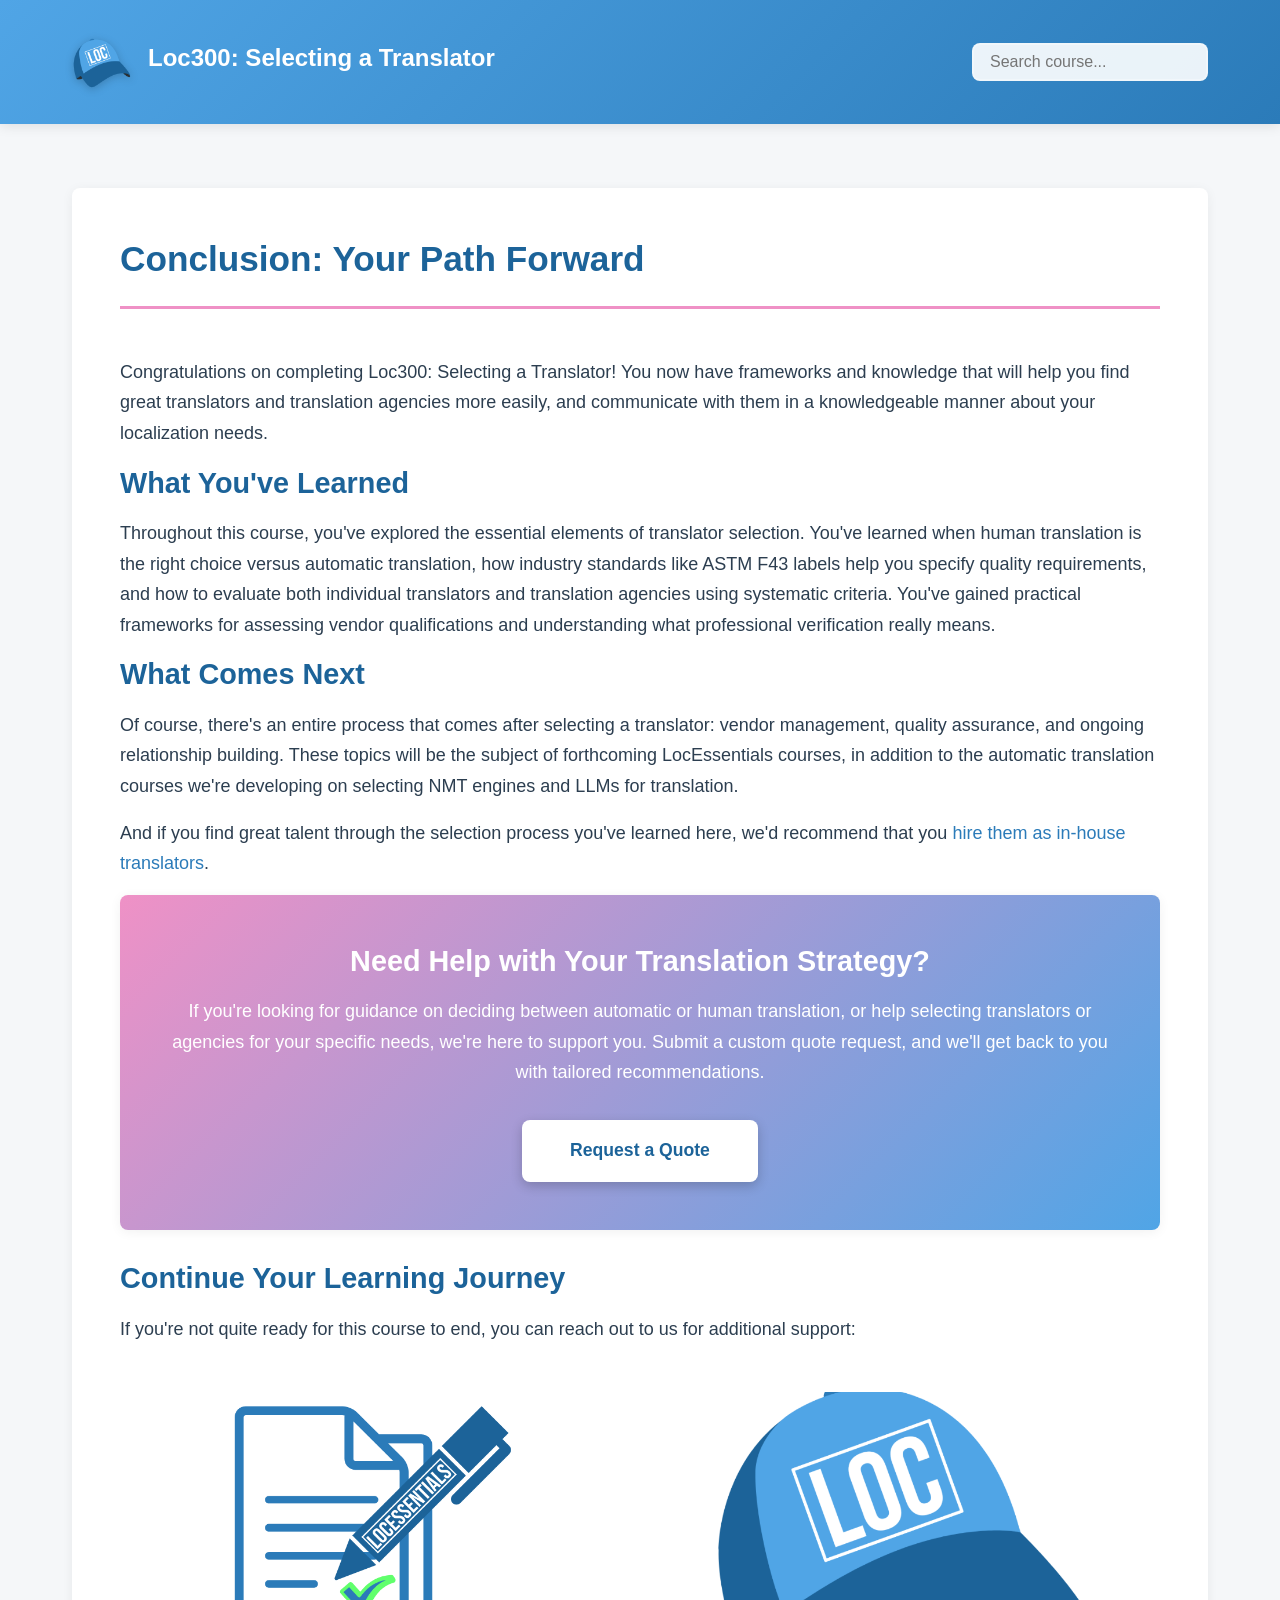
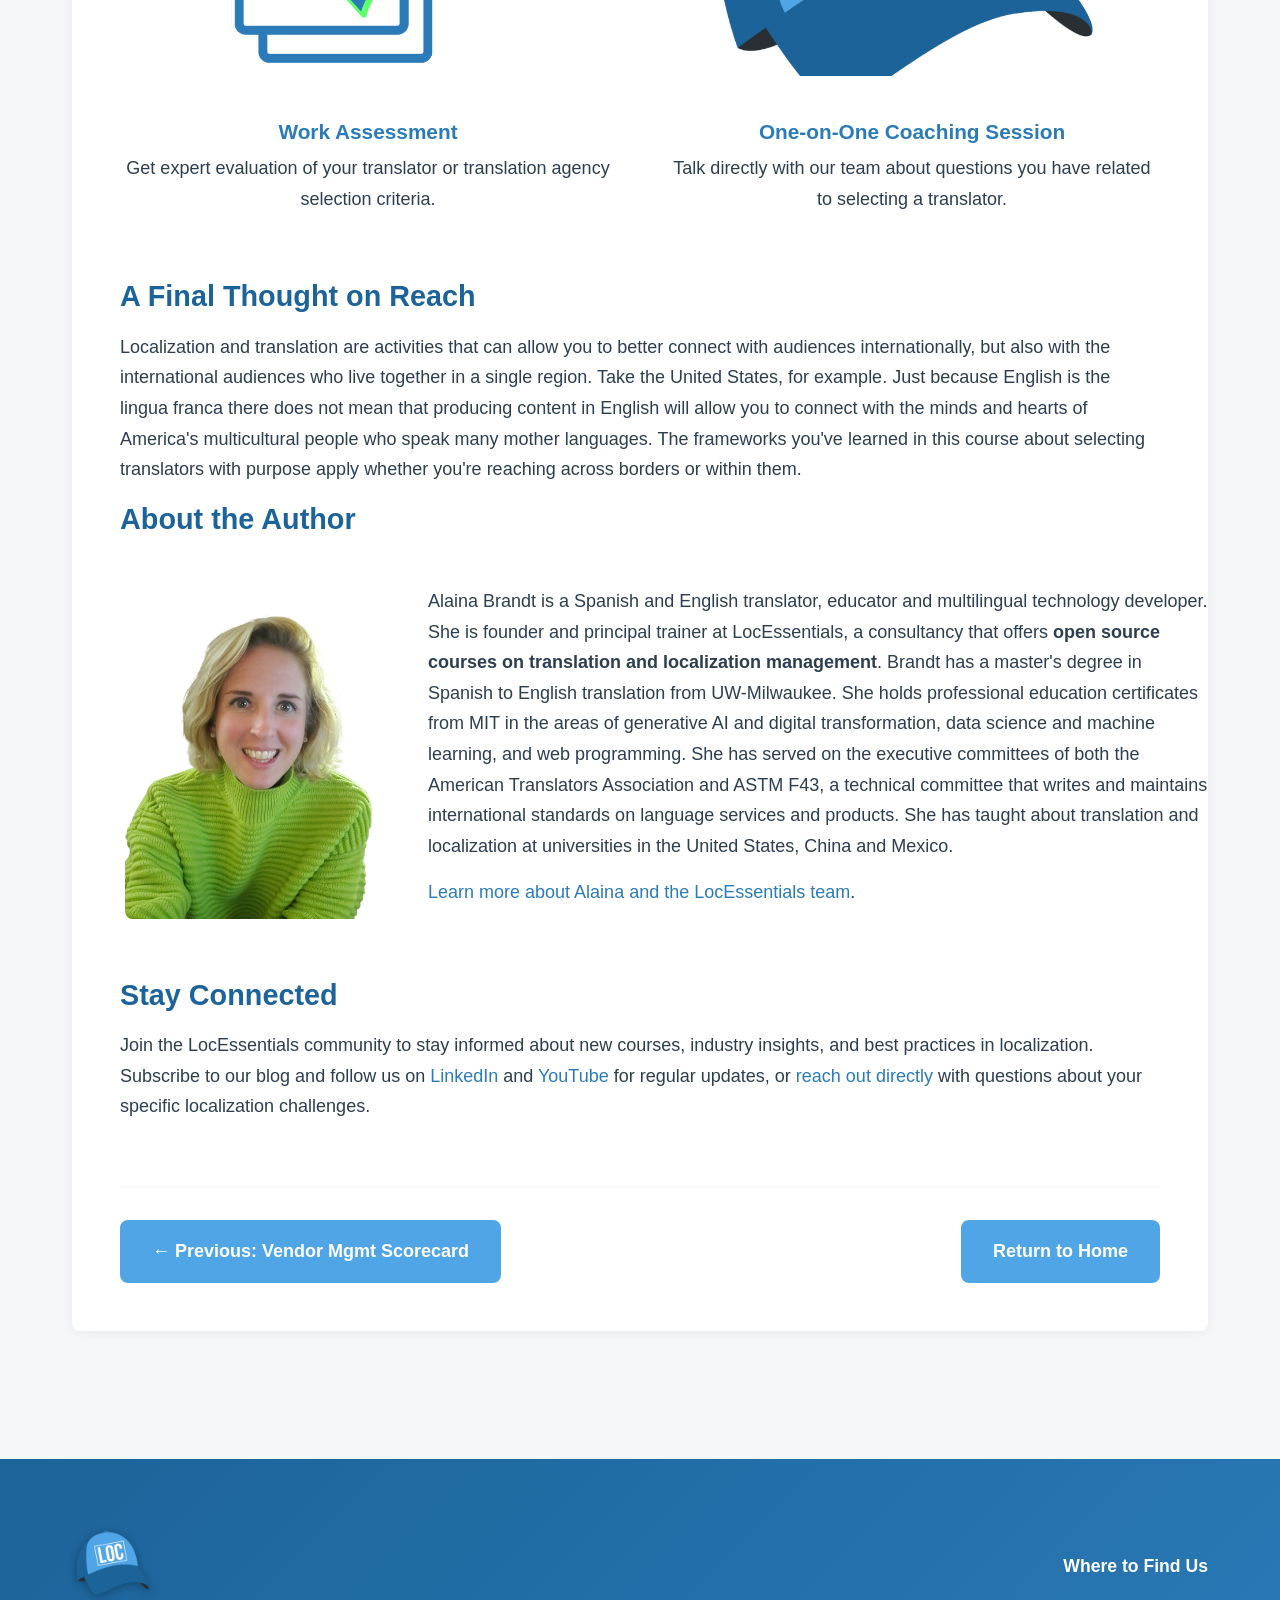
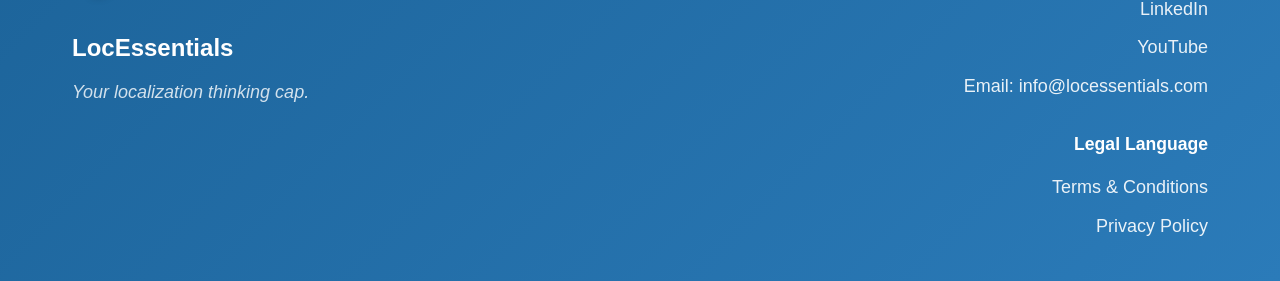
==== conclusion.html @ 0ff8bef4 "Course contents" ====
<!DOCTYPE html>
<html lang="en">
<head>
    <link rel="icon" type="image/x-icon" href="/favicon.ico">
    <meta charset="UTF-8">
    <meta name="viewport" content="width=device-width, initial-scale=1.0">
    <meta name="description" content="Loc300 Conclusion - Apply your translator selection knowledge and explore next steps with LocEssentials courses and consulting services.">
    <meta name="keywords" content="course conclusion, translator selection, localization consulting, translation services, vendor management">
    <title>Conclusion: Your Path Forward | Loc300</title>
    <link rel="stylesheet" href="styles.css">
</head>
<body>
    <header class="site-header">
        <div class="header-content">
            <div class="logo-title">
                <img src="images/logo-tilted.png" alt="LocEssentials tilted cap logo" class="header-logo">
                <h1 class="site-title"><a href="https://loc300.locessentials.com" class="footer-brand">Loc300: Selecting a Translator</a></h1>
            </div>
            <div class="search-container">
                <input type="search" placeholder="Search course..." class="search-input">
            </div>
        </div>
    </header>

    <main class="main-content">
        <div class="page-content">
            <div class="page-header">
                <h2>Conclusion: Your Path Forward</h2>
            </div>

            <p>Congratulations on completing Loc300: Selecting a Translator! You now have frameworks and knowledge that will help you find great translators and translation agencies more easily, and communicate with them in a knowledgeable manner about your localization needs.</p>

            <h3>What You've Learned</h3>
            <p>Throughout this course, you've explored the essential elements of translator selection. You've learned when human translation is the right choice versus automatic translation, how industry standards like ASTM F43 labels help you specify quality requirements, and how to evaluate both individual translators and translation agencies using systematic criteria. You've gained practical frameworks for assessing vendor qualifications and understanding what professional verification really means.</p>

            <h3>What Comes Next</h3>
            <p>Of course, there's an entire process that comes after selecting a translator: vendor management, quality assurance, and ongoing relationship building. These topics will be the subject of forthcoming LocEssentials courses, in addition to the automatic translation courses we're developing on selecting NMT engines and LLMs for translation.</p>

            <p>And if you find great talent through the selection process you've learned here, we'd recommend that you <a href="https://locessentials.com/blog/2025/12/31/why-it-makes-sense-to-hire-in-house-translators/" target="_blank" rel="noopener noreferrer">hire them as in-house translators</a>.</p>

            <!-- Quote Request Section -->
            <div class="cta-section">
                <h3>Need Help with Your Translation Strategy?</h3>
                <p>If you're looking for guidance on deciding between automatic or human translation, or help selecting translators or agencies for your specific needs, we're here to support you. Submit a custom quote request, and we'll get back to you with tailored recommendations.</p>
                <a href="https://locessentials.com/custom-quote/" target="_blank" rel="noopener noreferrer" class="cta-button">Request a Quote</a>
            </div>
            <br>
            <!-- Products Section -->
            <h3>Continue Your Learning Journey</h3>
            <p>If you're not quite ready for this course to end, you can reach out to us for additional support:</p>

            <div class="two-column-section">
                <div class="column-item">
                    <a href="https://locessentials.com/products/services/one-time-assessment/" target="_blank" rel="noopener noreferrer">
                        <img src="images/LocEssentialsAssessment.png" alt="Two stacked documents with blue outlines and light blue text lines, a navy blue pen with LocEssentials in white lettering positioned diagonally across the front document, and a blue and green checkmark in the lower right corner on a white background" class="product-image">
                    </a>
                    <h4><a href="https://locessentials.com/products/services/one-time-assessment/" target="_blank" rel="noopener noreferrer">Work Assessment</a></h4>
                    <p>Get expert evaluation of your translator or translation agency selection criteria.</p>
                </div>

                <div class="column-item">
                    <a href="https://locessentials.com/products/services/1-on-1-coaching-session/" target="_blank" rel="noopener noreferrer">
                        <img src="images/LocHat690x490.png" alt="Two toned baseball cap in blue with the phrase Loc in white lettering enclosed in a white square on the crown tilted up on a white background" class="product-image">
                    </a>
                    <h4><a href="https://locessentials.com/products/services/1-on-1-coaching-session/" target="_blank" rel="noopener noreferrer">One-on-One Coaching Session</a></h4>
                    <p>Talk directly with our team about questions you have related to selecting a translator.</p>
                </div>
            </div>

            <!-- Final Thought -->
            <h3>A Final Thought on Reach</h3>
            <p>Localization and translation are activities that can allow you to better connect with audiences internationally, but also with the international audiences who live together in a single region. Take the United States, for example. Just because English is the lingua franca there does not mean that producing content in English will allow you to connect with the minds and hearts of America's multicultural people who speak many mother languages. The frameworks you've learned in this course about selecting translators with purpose apply whether you're reaching across borders or within them.</p>

            <!-- About the Author -->
            <h3>About the Author</h3>
            <div class="two-column-section author-section">
                <div class="author-image-column">
                    <img src="images/AlainaGreenSweater-NoBG.png" alt="Upper body of a blond, Caucasian woman named Alaina wearing a lime green sweater and smiling" class="author-image">
                </div>
                <div class="author-bio-column">
                    <p>Alaina Brandt is a Spanish and English translator, educator and multilingual technology developer. She is founder and principal trainer at LocEssentials, a consultancy that offers <strong>open source courses on translation and localization management</strong>. Brandt has a master's degree in Spanish to English translation from UW-Milwaukee. She holds professional education certificates from MIT in the areas of generative AI and digital transformation, data science and machine learning, and web programming. She has served on the executive committees of both the American Translators Association and ASTM F43, a technical committee that writes and maintains international standards on language services and products. She has taught about translation and localization at universities in the United States, China and Mexico.</p>
                    <p><a href="https://locessentials.com/about-us/" target="_blank">Learn more about Alaina and the LocEssentials team</a>.</p>
                </div>
            </div>

            <!-- Stay Connected -->
            <h3>Stay Connected</h3>
            <p>Join the LocEssentials community to stay informed about new courses, industry insights, and best practices in localization. Subscribe to our blog and follow us on <a href="https://www.linkedin.com/company/locessentials/" target="_blank">LinkedIn</a> and <a href="https://www.youtube.com/@locessentials" target="_blank">YouTube</a> for regular updates, or <a href="mailto:info@locessentials.com">reach out directly</a> with questions about your specific localization challenges.</p>
            <p></p>
            <div class="page-nav">
                <a href="lesson-6.html" class="nav-button">← Previous: Vendor Mgmt Scorecard</a>
                <a href="index.html" class="nav-button">Return to Home</a>
            </div>
        </div>
    </main>

    <footer class="site-footer">
        <div class="footer-content">
            <div class="footer-column footer-left">
                <img src="images/logo-primary.png" alt="LocEssentials primary cap logo" class="footer-logo">
                <a href="https://locessentials.com" target="_blank" rel="noopener noreferrer" class="footer-brand">LocEssentials</a>
                <p class="footer-tagline">Your localization thinking cap.</p>
            </div>
            
            <div class="footer-column footer-right">
                <h4>Where to Find Us</h4>
                <ul class="footer-links">
                    <li><a href="https://www.linkedin.com/company/locessentials/" target="_blank" rel="noopener noreferrer">LinkedIn</a></li>
                    <li><a href="https://www.youtube.com/@locessentials" target="_blank" rel="noopener noreferrer">YouTube</a></li>
                    <li><a href="mailto:info@locessentials.com">Email: info@locessentials.com</a></li>
                </ul>
                
                <h4>Legal Language</h4>
                <ul class="footer-links">
                    <li><a href="https://locessentials.com/terms-of-service/" target="_blank" rel="noopener noreferrer">Terms & Conditions</a></li>
                    <li><a href="https://locessentials.com/privacy-policy/" target="_blank" rel="noopener noreferrer">Privacy Policy</a></li>
                </ul>
            </div>
        </div>
    </footer>
</body>
</html>
---- styles.css ----
:root {
    /* LocEssentials Brand Colors */
    --pink: #ef91c6;
    --light-blue: #50A5E6;
    --medium-blue: #2b7bb9;
    --dark-blue: #1c6399;
    --neon-green: #60ff6c;
    --alabaster: #F5F7F9;
    
    /* Typography */
    --heading-font: 'Arial', 'Arial', sans-serif;
    --body-font: 'Arial', 'Arial', sans-serif;
    
    /* Spacing */
    --spacing-xs: 0.5rem;
    --spacing-sm: 1rem;
    --spacing-md: 2rem;
    --spacing-lg: 3rem;
    --spacing-xl: 4rem;
    
    /* Layout */
    --max-width: 1200px;
    --border-radius: 8px;
}

* {
    margin: 0;
    padding: 0;
    box-sizing: border-box;
}

body {
    font-family: var(--body-font);
    font-size: 18px;
    line-height: 1.7;
    color: #2c3e50;
    background-color: var(--alabaster);
    -webkit-font-smoothing: antialiased;
}

/* Typography */
h1, h2, h3, h4, h5, h6 {
    font-family: var(--heading-font);
    font-weight: 700;
    line-height: 1.3;
    color: var(--dark-blue);
    margin-bottom: var(--spacing-sm);
}

h1 { font-size: 2.5rem; }
h2 { font-size: 2.2rem; }
h3 { font-size: 1.8rem; }
h4 { font-size: 1.3rem; }

p {
    margin-bottom: var(--spacing-sm);
}

a {
    color: var(--medium-blue);
    text-decoration: none;
    transition: color 0.3s ease;
}

a:hover {
    color: var(--light-blue);
}

/* Header */
.site-header {
    background: linear-gradient(135deg, var(--light-blue) 0%, var(--medium-blue) 100%);
    padding: var(--spacing-md) 0;
    box-shadow: 0 2px 12px rgba(0, 0, 0, 0.1);
    position: sticky;
    top: 0;
    z-index: 100;
}

.header-content {
    max-width: var(--max-width);
    margin: 0 auto;
    padding: 0 var(--spacing-md);
    display: flex;
    justify-content: space-between;
    align-items: center;
    gap: var(--spacing-md);
}

.logo-title {
    display: flex;
    align-items: center;
    gap: var(--spacing-sm);
}

.header-logo {
    width: 60px;
    height: auto;
    filter: drop-shadow(0 2px 4px rgba(0, 0, 0, 0.2));
}

.site-title {
    color: white;
    font-size: 1.6rem;
    margin: 0;
}

.search-container {
    display: flex;
    align-items: center;
    gap: 1rem;
}

.outline-button {
    padding: 0.5rem 1rem;
    background-color: #FF69B4;
    color: white;
    text-decoration: none;
    border-radius: var(--border-radius);
    font-size: 0.9rem;
    white-space: nowrap;
    transition: background-color 0.2s ease;
}

.outline-button:hover {
    background-color: #FF1493;
        color: white;
}

.search-input {
    width: 100%;
    padding: var(--spacing-xs) var(--spacing-sm);
    border: 2px solid rgba(255, 255, 255, 0.3);
    border-radius: var(--border-radius);
    background: rgba(255, 255, 255, 0.9);
    font-family: var(--body-font);
    font-size: 1rem;
    transition: all 0.3s ease;
}

.search-input:focus {
    outline: none;
    border-color: var(--pink);
    background: white;
    box-shadow: 0 4px 12px rgba(239, 145, 198, 0.3);
}

.search-results {
    position: absolute;
    top: 100%;
    left: 0;
    right: 0;
    margin-top: var(--spacing-xs);
    background: white;
    border-radius: var(--border-radius);
    box-shadow: 0 4px 20px rgba(0, 0, 0, 0.15);
    max-height: 400px;
    overflow-y: auto;
    z-index: 1000;
}

.search-result-item {
    display: block;
    padding: var(--spacing-sm);
    color: var(--dark-blue);
    border-bottom: 1px solid var(--alabaster);
    transition: background 0.2s ease;
}

.search-result-item:hover {
    background: var(--alabaster);
    color: var(--medium-blue);
}

.search-result-item:last-child {
    border-bottom: none;
}

.search-no-results {
    padding: var(--spacing-sm);
    color: #999;
    text-align: center;
}

/* Main Content */
.main-content {
    max-width: var(--max-width);
    margin: 0 auto;
    padding: var(--spacing-xl) var(--spacing-md);
}

section {
    margin-bottom: var(--spacing-xl);
}

/* Hero Section */
.hero-section {
    display: grid;
    grid-template-columns: 1fr 1fr;
    gap: var(--spacing-lg);
    align-items: center;
    margin-bottom: var(--spacing-xl);
    padding: var(--spacing-lg);
    background: white;
    border-radius: var(--border-radius);
    box-shadow: 0 4px 20px rgba(0, 0, 0, 0.08);
}

.welcome-text .section-title {
    color: var(--dark-blue);
    margin-bottom: var(--spacing-sm);
}

.lead-text {
    font-size: 1.3rem;
    color: #555;
    line-height: 1.6;
}

.course-cover {
    text-align: center;
}

.course-cover img {
    max-width: 100%;
    height: auto;
    border-radius: var(--border-radius);
    box-shadow: 0 8px 24px rgba(0, 0, 0, 0.12);
}

/* Content Sections */
.course-description,
.learning-outcomes,
.target-audience,
.cta-section {
    background: white;
    padding: var(--spacing-lg);
    border-radius: var(--border-radius);
    box-shadow: 0 2px 12px rgba(0, 0, 0, 0.06);
}

.outcomes-list,
.audience-list,
.lesson-list {
    list-style: none;
    margin-top: var(--spacing-sm);
}

.outcomes-list li,
.audience-list li,
.lesson-list li {
    padding-left: var(--spacing-md);
    margin-bottom: var(--spacing-sm);
    position: relative;
}

.outcomes-list li::before,
.audience-list li::before {
    content: "→";
    position: absolute;
    left: 0;
    color: var(--pink);
    font-weight: bold;
    font-size: 1.2rem;
}

.audience-note {
    margin-top: var(--spacing-md);
    padding: var(--spacing-sm);
    background: var(--alabaster);
    border-left: 4px solid var(--pink);
    border-radius: 4px;
    font-style: italic;
}

/* CTA Section */
.cta-section {
    text-align: center;
    background: linear-gradient(135deg, var(--pink), var(--light-blue));
    color: white;
}

.cta-section h3,
.cta-section p {
    color: white;
}

.cta-button {
    display: inline-block;
    margin-top: var(--spacing-sm);
    padding: var(--spacing-sm) var(--spacing-lg);
    background: white;
    color: var(--dark-blue);
    font-family: var(--heading-font);
    font-size: 1.1rem;
    font-weight: 600;
    border-radius: var(--border-radius);
    transition: all 0.3s ease;
    box-shadow: 0 4px 12px rgba(0, 0, 0, 0.2);
}

.cta-button:hover {
    transform: translateY(-2px);
    box-shadow: 0 6px 20px rgba(0, 0, 0, 0.3);
    background: var(--dark-blue);
    color: white;
}

/* Lesson Outline Cards */
.lesson-list {
    display: grid;
    gap: var(--spacing-md);
    margin-top: var(--spacing-md);
}

.lesson-card {
    background: white;
    padding: var(--spacing-md);
    border-radius: var(--border-radius);
    border-left: 4px solid var(--light-blue);
    box-shadow: 0 2px 8px rgba(0, 0, 0, 0.06);
    transition: all 0.3s ease;
}

.lesson-card:hover {
    transform: translateX(8px);
    box-shadow: 0 4px 16px rgba(0, 0, 0, 0.12);
    border-left-color: var(--pink);
}

.lesson-card h4 {
    color: var(--medium-blue);
    margin-bottom: var(--spacing-xs);
}

.lesson-card p {
    margin: 0;
    color: #666;
}

.lesson-link {
    display: block;
    color: inherit;
    text-decoration: none;
}

.lesson-link:hover h4 {
    color: var(--pink);
}

/* Page Content */
.page-content {
    background: white;
    padding: var(--spacing-lg);
    border-radius: var(--border-radius);
    box-shadow: 0 2px 12px rgba(0, 0, 0, 0.06);
}

.page-header {
    margin-bottom: var(--spacing-lg);
    padding-bottom: var(--spacing-xs);
    border-bottom: 3px solid var(--pink);
}

.page-nav {
    display: flex;
    justify-content: space-between;
    margin-top: var(--spacing-xl);
    padding-top: var(--spacing-md);
    border-top: 2px solid var(--alabaster);
}

.nav-button {
    padding: var(--spacing-sm) var(--spacing-md);
    background: var(--light-blue);
    color: white;
    border-radius: var(--border-radius);
    font-family: var(--heading-font);
    font-weight: 600;
    transition: all 0.3s ease;
}

.nav-button:hover {
    background: var(--dark-blue);
    color: white;
    transform: translateY(-2px);
}

.nav-button.disabled {
    background: #ccc;
    cursor: not-allowed;
    pointer-events: none;
}

/* Video Container */
.video-container {
    margin: var(--spacing-lg) 0;
    text-align: center;
}

.video-placeholder {
    background: var(--alabaster);
    border: 2px dashed var(--light-blue);
    border-radius: var(--border-radius);
    padding: var(--spacing-xl);
    margin: 0 auto;
    max-width: 800px;
}

.video-placeholder .video-label {
    font-family: var(--heading-font);
    font-size: 1.3rem;
    font-weight: 600;
    color: var(--medium-blue);
    margin-bottom: var(--spacing-xs);
}

.video-placeholder .video-note {
    color: #666;
    font-style: italic;
    margin: 0;
}

.video-container iframe {
    max-width: 100%;
    width: 800px;
    height: 450px;
    border-radius: var(--border-radius);
    box-shadow: 0 4px 20px rgba(0, 0, 0, 0.15);
}

/* Quote Box */
.quote-box {
    background: linear-gradient(135deg, rgba(239, 145, 198, 0.1), rgba(80, 165, 230, 0.1));
    border-left: 4px solid var(--pink);
    border-radius: var(--border-radius);
    padding: var(--spacing-md) var(--spacing-lg);
    margin: var(--spacing-lg) 0;
    box-shadow: 0 2px 8px rgba(0, 0, 0, 0.05);
}

.quote-text {
    font-size: 1.5rem;
    line-height: 1.6;
    color: var(--dark-blue);
    margin-bottom: var(--spacing-sm);
}

.quote-attribution {
    display: block;
    font-size: 1rem;
    font-style: normal;
    font-weight: 600;
    color: var(--medium-blue);
    text-align: right;
    margin-top: var(--spacing-sm);
}

/* Lesson-Specific Components */

/* Learning Objectives Box */
.learning-objectives-box {
    background: linear-gradient(135deg, rgba(80, 165, 230, 0.1), rgba(239, 145, 198, 0.1));
    border: 2px solid var(--light-blue);
    border-radius: var(--border-radius);
    padding: var(--spacing-md);
    margin-bottom: var(--spacing-lg);
}

.learning-objectives-box h3 {
    color: var(--medium-blue);
    margin-bottom: var(--spacing-sm);
}

/* Warning Box */
.warning-box {
    background: #fff9e6;
    border-left: 4px solid #ffa500;
    border-radius: var(--border-radius);
    padding: var(--spacing-md);
    margin: var(--spacing-lg) 0;
    box-shadow: 0 2px 8px rgba(255, 165, 0, 0.1);
}

.warning-box h4 {
    color: #cc8400;
    margin-bottom: var(--spacing-xs);
    display: flex;
    align-items: center;
    gap: var(--spacing-xs);
}

.warning-box p {
    margin: 0;
    color: #666;
}

/* Future Courses Callout */
.future-courses-callout {
    background: linear-gradient(135deg, rgba(96, 255, 108, 0.1), rgba(80, 165, 230, 0.1));
    border: 2px solid var(--neon-green);
    border-radius: var(--border-radius);
    padding: var(--spacing-md);
    margin: var(--spacing-lg) 0;
    box-shadow: 0 2px 8px rgba(96, 255, 108, 0.2);
}

.future-courses-callout h4 {
    color: var(--dark-blue);
    margin-bottom: var(--spacing-sm);
}

.future-courses-callout p {
    color: #555;
}

.future-courses-callout .outcomes-list {
    margin-top: var(--spacing-sm);
}

.future-courses-callout .outcomes-list li {
    color: #555;
}

.future-courses-callout .outcomes-list li::before {
    color: var(--neon-green);
}

/* Challenge Box */
.challenge-box {
    background: linear-gradient(135deg, rgba(96, 255, 108, 0.08), rgba(80, 165, 230, 0.08));
    border: 2px solid var(--neon-green);
    border-radius: var(--border-radius);
    padding: var(--spacing-lg);
    margin: var(--spacing-lg) 0;
    box-shadow: 0 4px 16px rgba(96, 255, 108, 0.15);
}

.challenge-box h4 {
    color: var(--dark-blue);
    margin-bottom: var(--spacing-sm);
}

.challenge-box p {
    color: #555;
}

.challenge-box strong {
    color: var(--dark-blue);
    font-weight: 700;
}

.challenge-box ol {
    margin-left: var(--spacing-md);
    margin-top: var(--spacing-sm);
    margin-bottom: var(--spacing-sm);
}

.challenge-box ol li {
    margin-bottom: var(--spacing-xs);
    color: #555;
}

.challenge-box .outcomes-list {
    margin-top: var(--spacing-sm);
}

.challenge-box .outcomes-list li {
    color: #555;
}

.challenge-box .outcomes-list li::before {
    color: var(--neon-green);
}

/* Checklist Introduction */
.checklist-intro {
    background-color: var(--alabaster, #F5F7F9);
    padding: var(--spacing-md, 2rem);
    border-radius: 8px;
    margin-bottom: var(--spacing-lg, 3rem);
    border-left: 4px solid var(--pink, #ef91c6);
}

.checklist-intro p {
    margin: 0;
    font-size: 1.05rem;
    line-height: 1.6;
}

/* Checklist Sections */
.checklist-section {
    margin-bottom: var(--spacing-xl, 4rem);
}

.checklist-section h3 {
    color: var(--dark-blue, #1c6399);
    font-size: 1.75rem;
    margin-bottom: var(--spacing-md, 2rem);
    padding-bottom: var(--spacing-sm, 1rem);
    border-bottom: 2px solid var(--light-blue, #50A5E6);
}

/* Proficiency Cards */
.proficiency-card {
    background-color: #ffffff;
    border: 1px solid #e0e0e0;
    border-radius: 8px;
    padding: var(--spacing-md, 2rem);
    margin-bottom: var(--spacing-md, 2rem);
    box-shadow: 0 2px 4px rgba(0, 0, 0, 0.05);
    transition: transform 0.2s ease, box-shadow 0.2s ease;
}

.proficiency-card:hover {
    transform: translateY(-2px);
    box-shadow: 0 4px 8px rgba(0, 0, 0, 0.1);
}

.proficiency-card h4 {
    color: var(--medium-blue, #2b7bb9);
    font-size: 1.3rem;
    margin-bottom: var(--spacing-sm, 1rem);
}

.proficiency-description {
    font-size: 1.05rem;
    margin-bottom: var(--spacing-sm, 1rem);
    line-height: 1.6;
}

.proficiency-example {
    font-style: italic;
    color: #555;
    margin-bottom: var(--spacing-md, 2rem);
    padding: var(--spacing-sm, 1rem);
    background-color: var(--alabaster, #F5F7F9);
    border-radius: 4px;
}

.proficiency-example strong {
    font-style: normal;
    color: var(--dark-blue, #1c6399);
}

.indicators-label {
    font-weight: 400;
    color: var(--dark-blue, #1c6399);
    margin-bottom: var(--spacing-xs, 0.5rem);
}

/* Transition Box */
.transition-box {
    background: var(--light-blue);
    color: #ffffff;
    padding: var(--spacing-lg, 3rem);
    border-radius: 8px;
    margin: var(--spacing-xl, 4rem) 0;
    box-shadow: 0 4px 12px rgba(43, 123, 185, 0.3);
}

.transition-box h3 {
    color: #ffffff;
    font-size: 1.75rem;
    margin-bottom: var(--spacing-md, 2rem);
}

.transition-box p {
    font-size: 1.1rem;
    line-height: 1.7;
    margin-bottom: var(--spacing-sm, 1rem);
}

.transition-box p:last-child {
    margin-bottom: 0;
}

/* Responsive adjustments */
@media (max-width: 768px) {
    .checklist-intro {
        padding: var(--spacing-sm, 1rem) var(--spacing-md, 2rem);
    }
    
    .proficiency-card {
        padding: var(--spacing-sm, 1rem) var(--spacing-md, 2rem);
    }
    
    .transition-box {
        padding: var(--spacing-md, 2rem);
    }
    
    .checklist-section h3 {
        font-size: 1.5rem;
    }
    
    .proficiency-card h4 {
        font-size: 1.2rem;
    }
}

/* Two-Column Section Layout */
.two-column-section {
    display: grid;
    grid-template-columns: 1fr 1fr;
    gap: var(--spacing-lg);
    margin: var(--spacing-lg) 0;
}

.column-item {
    text-align: center;
}

.product-image {
    width: 100%;
    max-width: 400px;
    height: auto;
    margin-bottom: var(--spacing-sm);
    border-radius: var(--border-radius);
}

.column-item h4 {
    margin: var(--spacing-sm) 0 var(--spacing-xs) 0;
    color: var(--medium-blue);
}

.column-item h4 a {
    color: var(--medium-blue);
    text-decoration: none;
}

.column-item h4 a:hover {
    color: var(--pink);
}

/* Author Section Specific Styles */
.author-section {
    grid-template-columns: 25% 75%;
    align-items: start;
    gap: var(--spacing-lg);
}

.author-image-column {
    text-align: center;
}

.author-image {
    width: 100%;
    max-width: 250px;
    height: auto;
    border-radius: var(--border-radius);
}

.author-bio-column p {
    margin-bottom: var(--spacing-sm);
}

/* Footer */
.site-footer {
    background: linear-gradient(135deg, var(--dark-blue), var(--medium-blue));
    color: white;
    padding: var(--spacing-xl) 0 var(--spacing-md);
    margin-top: var(--spacing-xl);
}

.footer-content {
    max-width: var(--max-width);
    margin: 0 auto;
    padding: 0 var(--spacing-md);
    display: grid;
    grid-template-columns: 1fr 1fr;
    gap: var(--spacing-lg);
}

.footer-column h4 {
    color: white;
    font-size: 1.1rem;
    margin-bottom: var(--spacing-sm);
    margin-top: var(--spacing-md);
}

.footer-column:first-child h4:first-child {
    margin-top: 0;
}

.footer-links {
    list-style: none;
}

.footer-links li {
    margin-bottom: var(--spacing-xs);
}

.footer-links a {
    color: rgba(255, 255, 255, 0.9);
    transition: color 0.3s ease;
}

.footer-links a:hover {
    color: var(--neon-green);
}

.footer-right {
    text-align: right;
}

.footer-logo {
    width: 80px;
    height: auto;
    margin-bottom: var(--spacing-sm);
    filter: drop-shadow(0 2px 4px rgba(0, 0, 0, 0.3));
}

.footer-brand {
    display: block;
    color: white;
    font-family: var(--heading-font);
    font-size: 1.5rem;
    font-weight: 700;
    margin-bottom: var(--spacing-xs);
}

.footer-brand:hover {
    color: var(--neon-green);
}

.footer-tagline {
    color: rgba(255, 255, 255, 0.8);
    font-style: italic;
    margin: 0;
}

/* Responsive Design */
@media (max-width: 768px) {
    :root {
        --spacing-xl: 2.5rem;
        --spacing-lg: 2rem;
    }
    
    .header-content {
        flex-direction: column;
        gap: var(--spacing-sm);
    }
    
    .site-title {
        font-size: 1.3rem;
        text-align: center;
    }
    
    .search-container {
        flex: 1;
        width: 100%;
    }
    
    .hero-section {
        grid-template-columns: 1fr;
        gap: var(--spacing-md);
    }
    
    .footer-content {
        grid-template-columns: 1fr;
        gap: var(--spacing-md);
    }
    
    .footer-right {
        text-align: left;
    }
    
    .page-nav {
        flex-direction: column;
        gap: var(--spacing-sm);
    }
    
    .video-container iframe {
        height: 250px;
    }
    
    .quote-text {
        font-size: 1.1rem;
    }
    
    h1 { font-size: 2rem; }
    h2 { font-size: 1.8rem; }
    h3 { font-size: 1.5rem; }

    .two-column-section {
        grid-template-columns: 1fr;
        gap: var(--spacing-md);
    }
    
    .author-section {
        grid-template-columns: 1fr;
    }
    
    .product-image {
        max-width: 300px;
    }
    
    .author-image {
        max-width: 200px;
    }
}

/* Print Styles */
@media print {
    .site-header,
    .search-container,
    .cta-section,
    .page-nav,
    .site-footer {
        display: none;
    }
    
    body {
        background: white;
    }
    
    .main-content {
        max-width: 100%;
    }
}
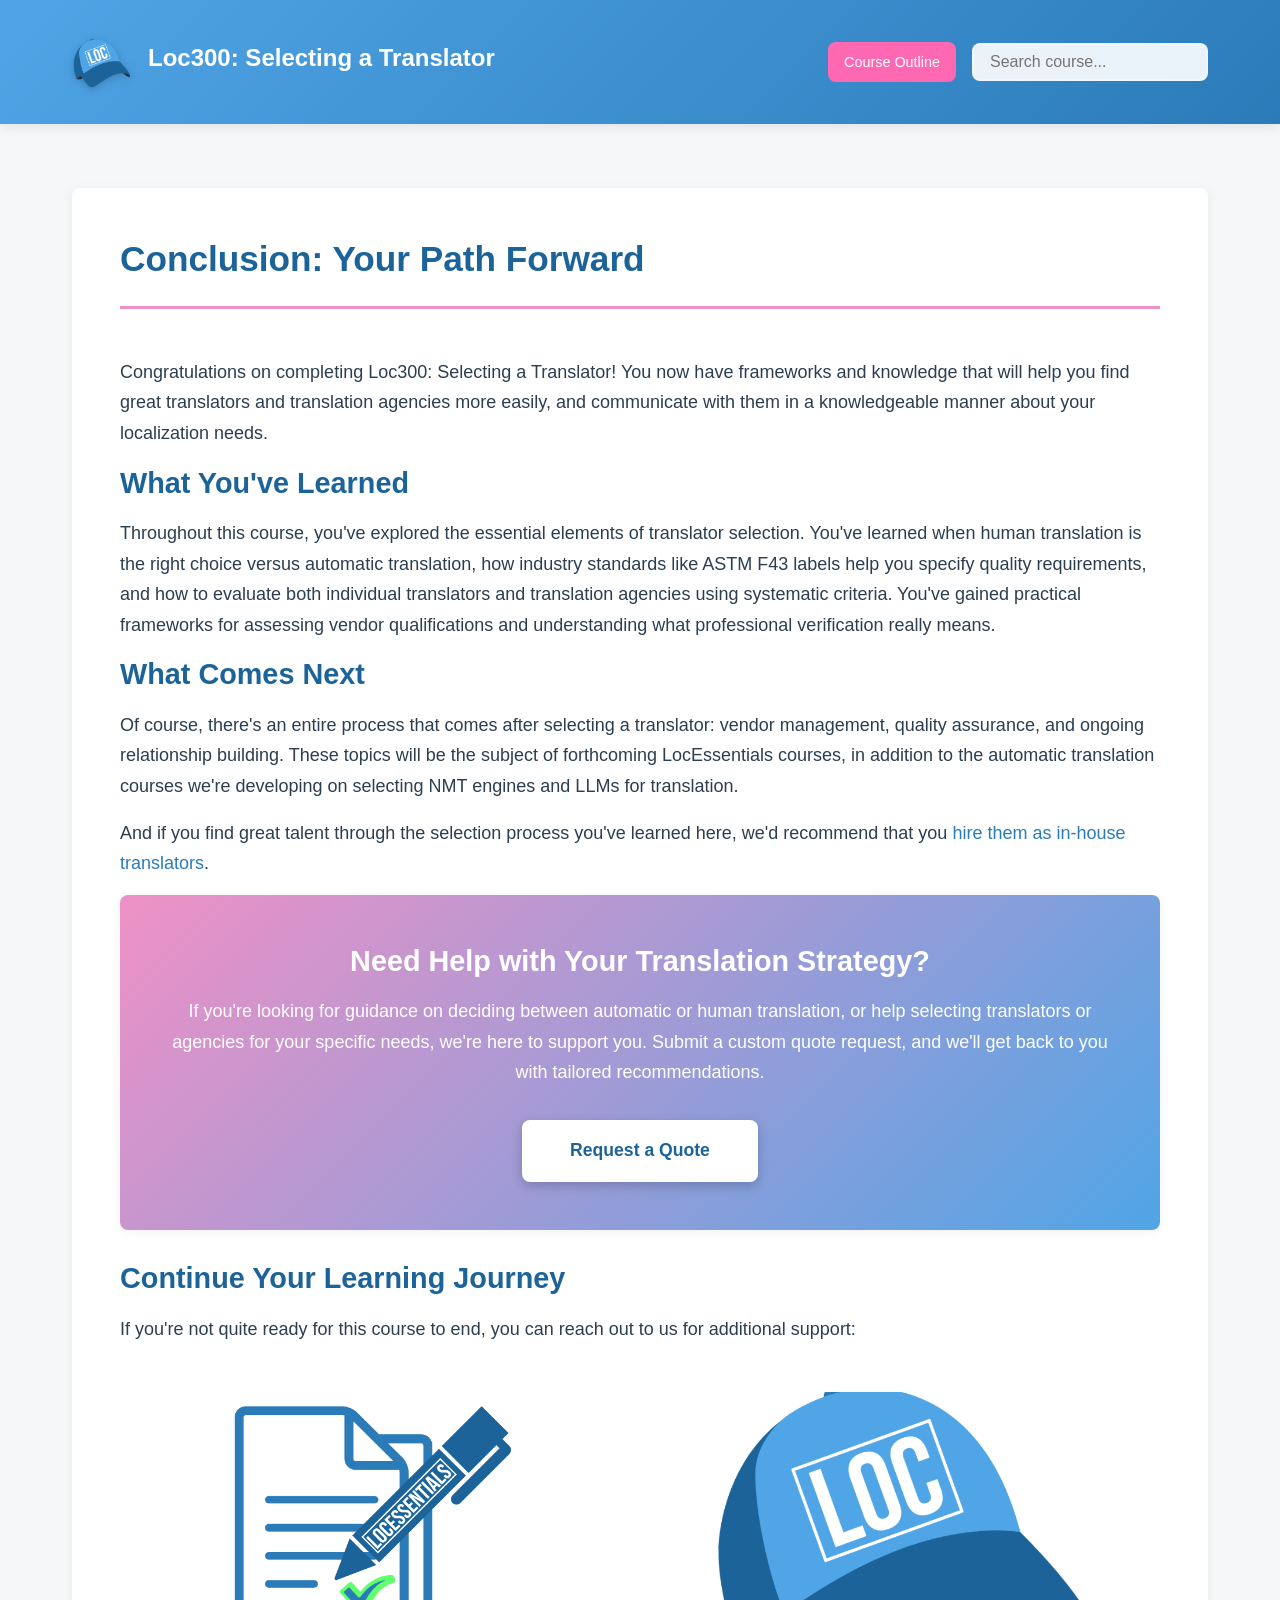
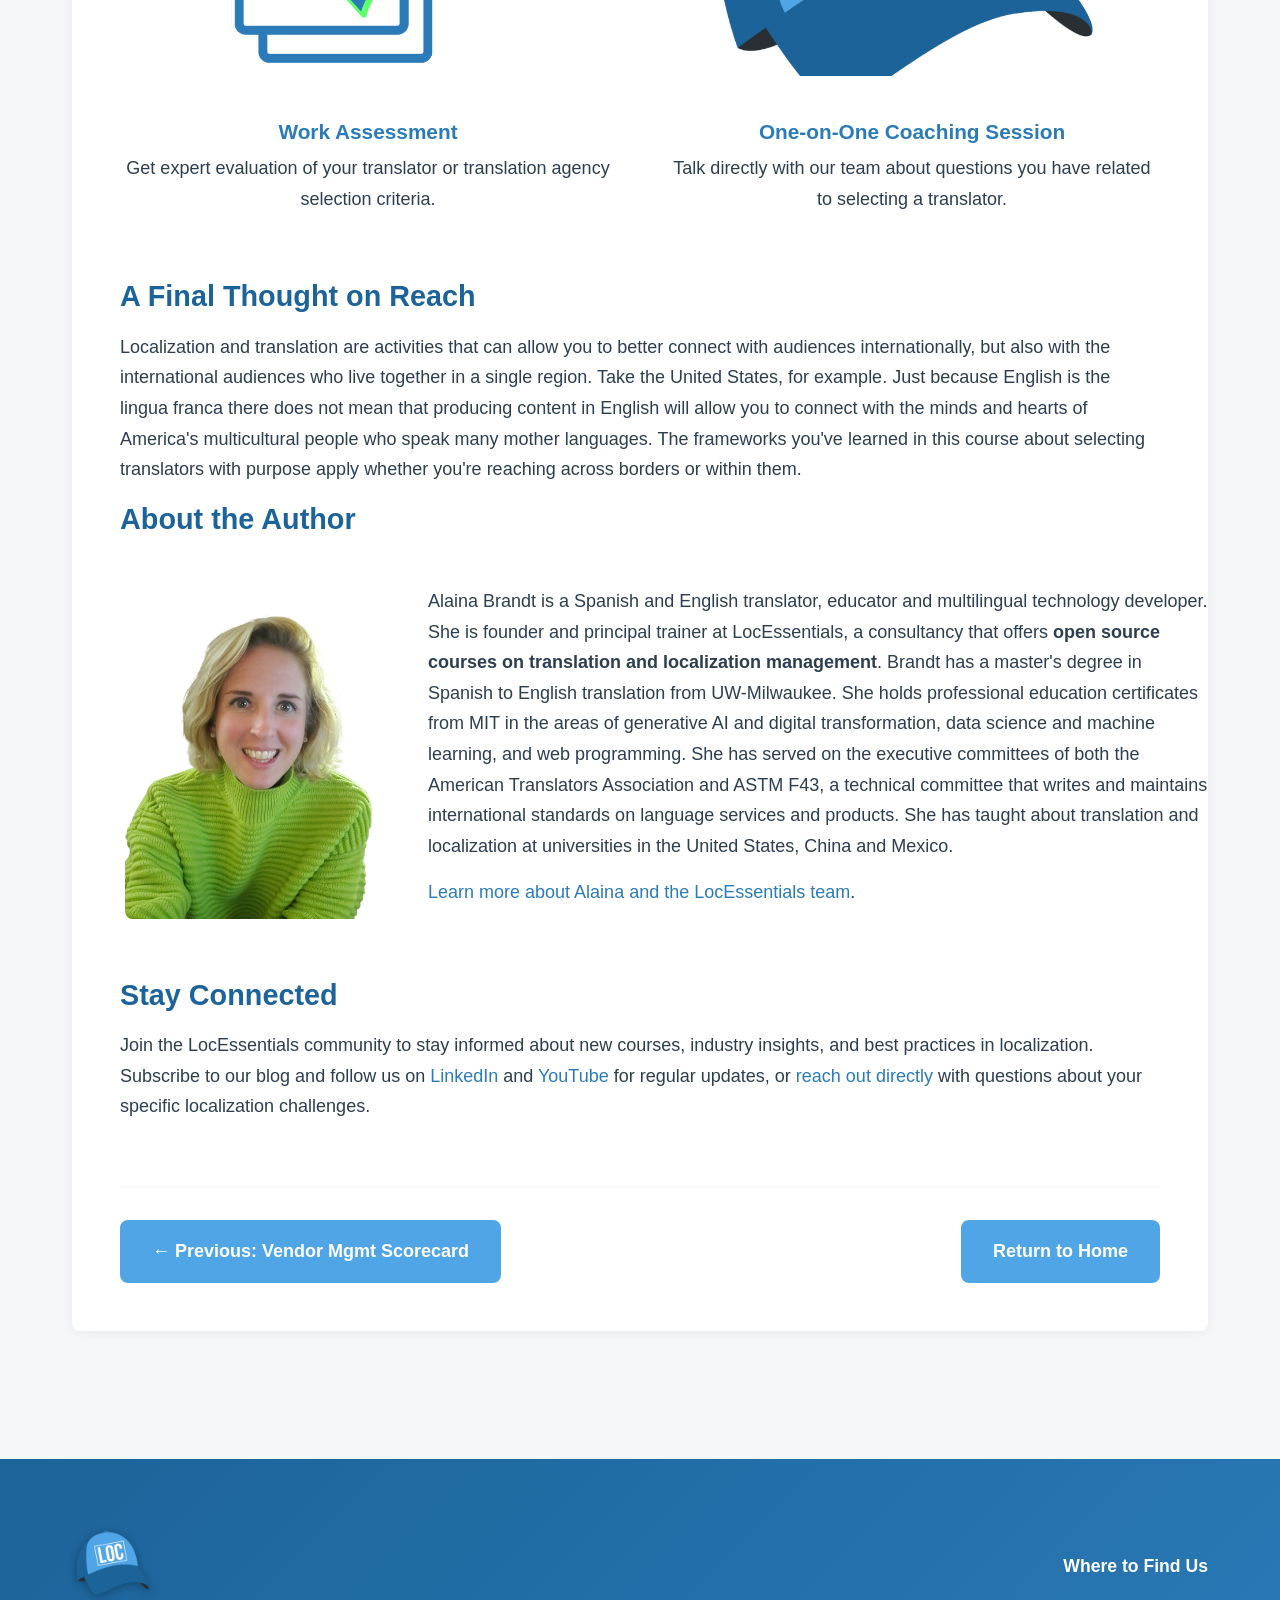
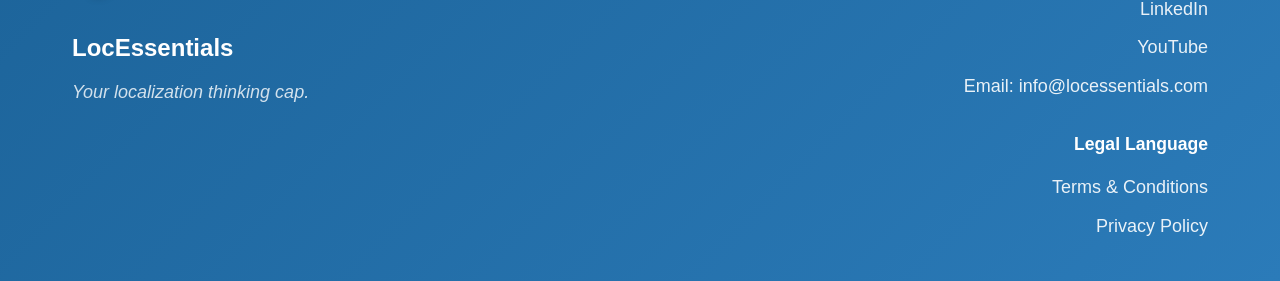
==== commit 1fda8291: "Adding Course Outline button" ====
--- a/conclusion.html
+++ b/conclusion.html
@@ -16,9 +16,10 @@
                 <img src="images/logo-tilted.png" alt="LocEssentials tilted cap logo" class="header-logo">
                 <h1 class="site-title"><a href="https://loc300.locessentials.com" class="footer-brand">Loc300: Selecting a Translator</a></h1>
             </div>
-            <div class="search-container">
-                <input type="search" placeholder="Search course..." class="search-input">
-            </div>
+        <div class="search-container">
+            <a href="course-outline.html" class="outline-button">Course Outline</a>
+            <input type="search" placeholder="Search course..." class="search-input" id="searchInput">
+        </div>
         </div>
     </header>
 
@@ -119,4 +120,4 @@
         </div>
     </footer>
 </body>
-</html>+</html>
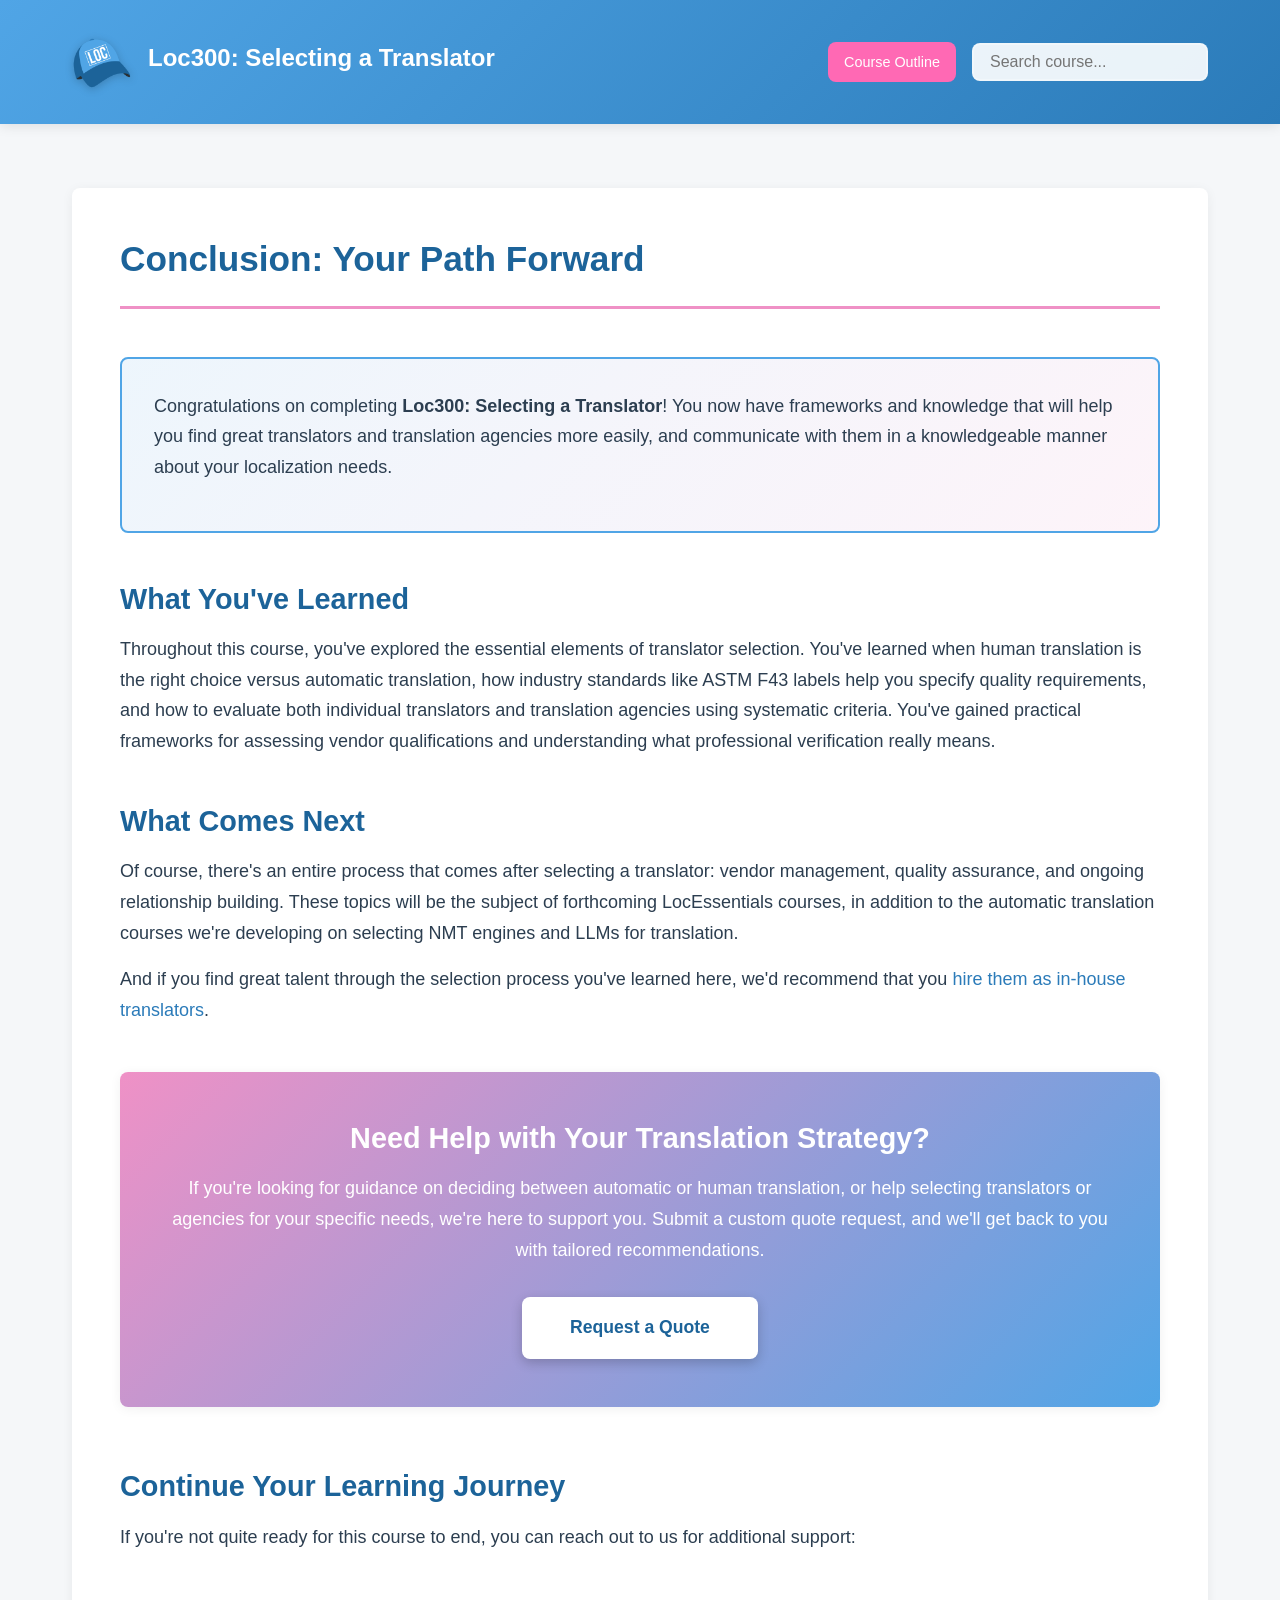
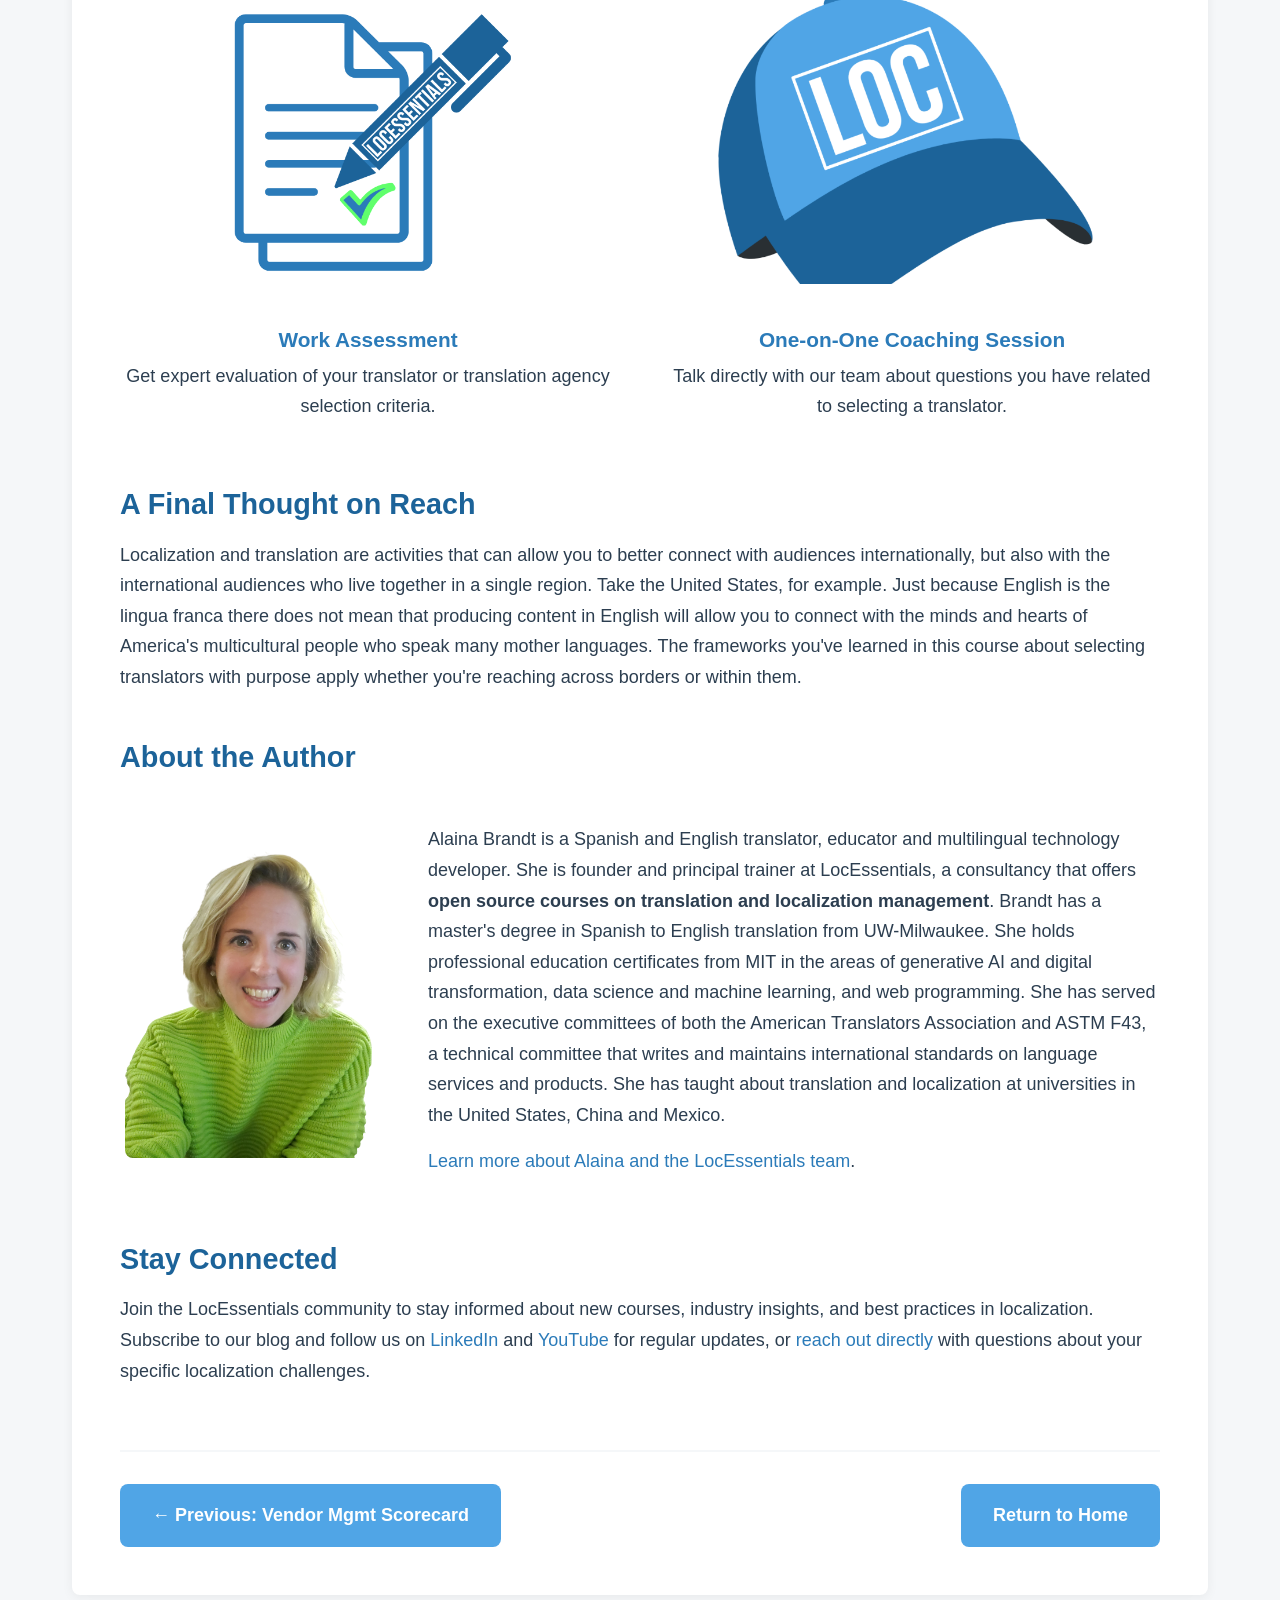
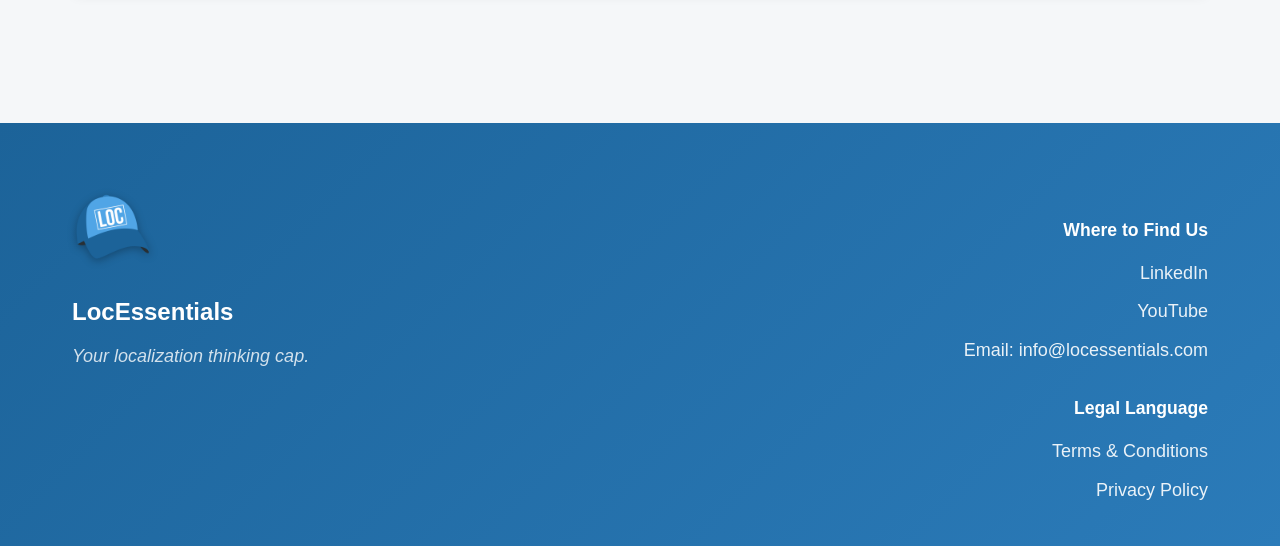
==== commit 174727cf: "Update conclusion.html" ====
--- a/conclusion.html
+++ b/conclusion.html
@@ -29,22 +29,26 @@
                 <h2>Conclusion: Your Path Forward</h2>
             </div>
 
-            <p>Congratulations on completing Loc300: Selecting a Translator! You now have frameworks and knowledge that will help you find great translators and translation agencies more easily, and communicate with them in a knowledgeable manner about your localization needs.</p>
+            <div class="learning-objectives-box">
+            <p>Congratulations on completing <strong>Loc300: Selecting a Translator</strong>! You now have frameworks and knowledge that will help you find great translators and translation agencies more easily, and communicate with them in a knowledgeable manner about your localization needs.</p>
+            </div>
 
             <h3>What You've Learned</h3>
             <p>Throughout this course, you've explored the essential elements of translator selection. You've learned when human translation is the right choice versus automatic translation, how industry standards like ASTM F43 labels help you specify quality requirements, and how to evaluate both individual translators and translation agencies using systematic criteria. You've gained practical frameworks for assessing vendor qualifications and understanding what professional verification really means.</p>
+            <br>
 
             <h3>What Comes Next</h3>
             <p>Of course, there's an entire process that comes after selecting a translator: vendor management, quality assurance, and ongoing relationship building. These topics will be the subject of forthcoming LocEssentials courses, in addition to the automatic translation courses we're developing on selecting NMT engines and LLMs for translation.</p>
 
             <p>And if you find great talent through the selection process you've learned here, we'd recommend that you <a href="https://locessentials.com/blog/2025/12/31/why-it-makes-sense-to-hire-in-house-translators/" target="_blank" rel="noopener noreferrer">hire them as in-house translators</a>.</p>
-
+            <br>
             <!-- Quote Request Section -->
             <div class="cta-section">
                 <h3>Need Help with Your Translation Strategy?</h3>
                 <p>If you're looking for guidance on deciding between automatic or human translation, or help selecting translators or agencies for your specific needs, we're here to support you. Submit a custom quote request, and we'll get back to you with tailored recommendations.</p>
                 <a href="https://locessentials.com/custom-quote/" target="_blank" rel="noopener noreferrer" class="cta-button">Request a Quote</a>
             </div>
+            <br>
             <br>
             <!-- Products Section -->
             <h3>Continue Your Learning Journey</h3>
@@ -71,7 +75,7 @@
             <!-- Final Thought -->
             <h3>A Final Thought on Reach</h3>
             <p>Localization and translation are activities that can allow you to better connect with audiences internationally, but also with the international audiences who live together in a single region. Take the United States, for example. Just because English is the lingua franca there does not mean that producing content in English will allow you to connect with the minds and hearts of America's multicultural people who speak many mother languages. The frameworks you've learned in this course about selecting translators with purpose apply whether you're reaching across borders or within them.</p>
-
+            <br>
             <!-- About the Author -->
             <h3>About the Author</h3>
             <div class="two-column-section author-section">
--- a/styles.css
+++ b/styles.css
@@ -751,6 +751,7 @@
 
 .author-bio-column p {
     margin-bottom: var(--spacing-sm);
+    padding-right: var(--spacing-lg)
 }
 
 /* Footer */
@@ -916,4 +917,4 @@
     .main-content {
         max-width: 100%;
     }
-}+}
